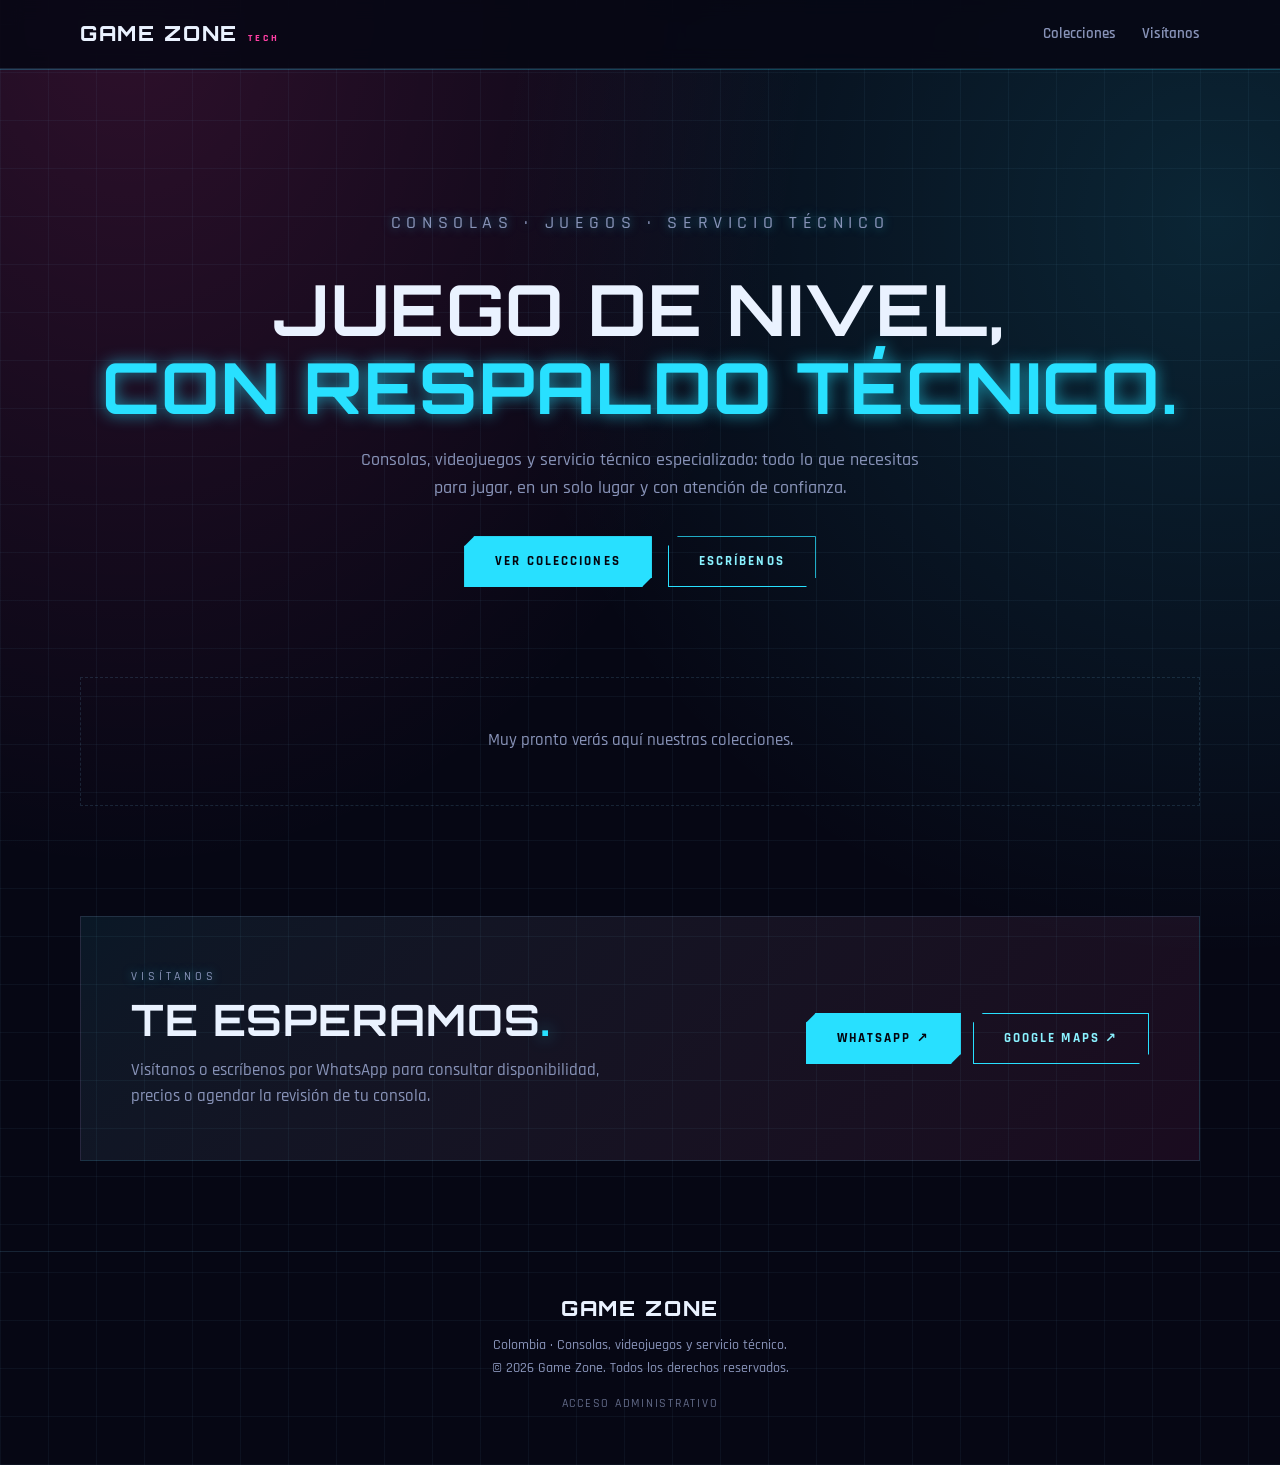
==== index.html @ cf14e3f2 "primera version web para GAMEBOX" ====
<!DOCTYPE html>
<html lang="es">
<head>
  <meta charset="UTF-8">
  <meta name="viewport" content="width=device-width, initial-scale=1.0">
  <meta name="theme-color" content="#060714">
  <meta name="description" content="Game Zone, Colombia. Consolas, videojuegos y servicio técnico.">
  <title>Game Zone | Colombia</title>
  <link rel="preconnect" href="https://fonts.googleapis.com">
  <link rel="preconnect" href="https://fonts.gstatic.com" crossorigin>
  <link href="https://fonts.googleapis.com/css2?family=Orbitron:wght@600;700;800&family=Rajdhani:wght@400;500;600;700&display=swap" rel="stylesheet">
  <link rel="stylesheet" href="Styles/index.css">
</head>
<body>
  <header>
    <div class="wrap">
      <a class="brand" href="#inicio">GAME ZONE<small>TECH</small></a>
      <nav aria-label="Navegación principal">
        <a href="#colecciones">Colecciones</a>
        <a href="#visitanos">Visítanos</a>
      </nav>
    </div>
  </header>

  <main id="inicio">
    <section class="hero wrap">
      <p class="eyebrow">CONSOLAS · JUEGOS · SERVICIO TÉCNICO</p>
      <h1><span class="plain" data-s="hero_title_1">Juego de nivel,</span><br><span data-s="hero_title_2">con respaldo técnico.</span></h1>
      <p data-s="hero_text">Consolas, videojuegos y servicio técnico especializado: todo lo que necesitas para jugar, en un solo lugar y con atención de confianza.</p>
      <a class="btn solid" href="#colecciones">Ver colecciones</a>
      <a class="btn" id="wa-hero" href="#visitanos">Escríbenos</a>
    </section>

    <section id="colecciones" class="wrap" aria-label="Colecciones">
      <div class="blocks" id="blocks"><p class="empty">Cargando colecciones…</p></div>
    </section>

    <section id="visitanos" class="wrap pad">
      <div class="visit">
        <div>
          <p class="eyebrow">VISÍTANOS</p>
          <h2>Te esperamos<span>.</span></h2>
          <p data-s="visit_text">Visítanos o escríbenos por WhatsApp para consultar disponibilidad, precios o agendar la revisión de tu consola.</p>
        </div>
        <div class="links">
          <a id="wa-link" class="btn solid" target="_blank" rel="noopener noreferrer" href="#">WhatsApp ↗</a>
          <a class="btn" target="_blank" rel="noopener noreferrer" href="https://www.google.com/maps">Google Maps ↗</a>
        </div>
      </div>
    </section>
  </main>

  <footer>
    <div class="wrap">
      <a class="brand" href="#inicio">GAME ZONE</a>
      <p>Colombia · Consolas, videojuegos y servicio técnico.</p>
      <p>&copy; <span id="year"></span> Game Zone. Todos los derechos reservados.</p>
      <a class="admin-link" href="admin.html">Acceso administrativo</a>
    </div>
  </footer>

  <script src="Scripts/config.js"></script>
  <script src="Scripts/shop.js"></script>
  <script src="Scripts/index.js"></script>
</body>
</html>
---- Styles/index.css ----
:root {
  --bg: #060714; --surface: #0e1024; --line: rgba(130, 210, 255, .14);
  --text: #eaf2ff; --muted: #8893b8;
  --gold: #28e0ff; --gold-2: #8af2ff; --blue: #ff3fa4; --green: #7dff4d;
  --serif: "Orbitron", "Rajdhani", system-ui, sans-serif;
  --sans: "Rajdhani", system-ui, -apple-system, "Segoe UI", sans-serif;
}
* { box-sizing: border-box; margin: 0; }
[hidden] { display: none !important; }
html { scroll-behavior: smooth; }
body { background: var(--bg); color: var(--text); font: 500 16.5px/1.6 var(--sans);
  background-image:
    repeating-linear-gradient(0deg, rgba(130,210,255,.05) 0 1px, transparent 1px 48px),
    repeating-linear-gradient(90deg, rgba(130,210,255,.05) 0 1px, transparent 1px 48px),
    radial-gradient(ellipse at 10% 0%, color-mix(in srgb, var(--blue) 16%, transparent), transparent 42%),
    radial-gradient(ellipse at 95% 15%, color-mix(in srgb, var(--gold) 14%, transparent), transparent 42%); }
a { color: inherit; text-decoration: none; }
.wrap { width: min(1120px, 100% - 40px); margin-inline: auto; }
.eyebrow { font-size: .76rem; letter-spacing: .32em; text-transform: uppercase; color: var(--gold); font-weight: 700; text-shadow: 0 0 10px color-mix(in srgb, var(--gold) 50%, transparent); }
h1, h2, h3 { font-family: var(--serif); font-weight: 700; line-height: 1.1; text-transform: uppercase; letter-spacing: .02em; }
h2 { font-size: clamp(1.9rem, 4.5vw, 2.7rem); margin: 10px 0 14px; }
h2 span, h1 span { color: var(--gold); text-shadow: 0 0 16px color-mix(in srgb, var(--gold) 65%, transparent); }

header { position: sticky; top: 0; z-index: 20; background: rgba(6,7,20,.88); backdrop-filter: blur(10px); border-bottom: 1px solid var(--line); box-shadow: 0 1px 0 color-mix(in srgb, var(--gold) 25%, transparent); }
header .wrap { display: flex; align-items: center; justify-content: space-between; height: 68px; }
.brand { font-family: var(--serif); font-size: 1.3rem; font-weight: 800; letter-spacing: .08em; }
.brand small { font: 700 .6rem var(--sans); letter-spacing: .3em; color: var(--blue); margin-left: 10px; }
nav { display: flex; gap: 26px; font-size: .92rem; font-weight: 600; color: var(--muted); }
nav a:hover { color: var(--gold-2); }

.hero { padding: clamp(70px, 12vw, 140px) 0 clamp(50px, 8vw, 90px); text-align: center; }
.hero h1 { font-size: clamp(2.3rem, 7vw, 4.4rem); margin: 18px 0 20px; }
.hero p { max-width: 560px; margin: 0 auto 34px; color: var(--muted); font-size: 1.1rem; font-weight: 500; }
.btn { display: inline-block; padding: 14px 30px; border: 1px solid var(--gold); color: var(--gold-2); font-size: .82rem; letter-spacing: .16em; text-transform: uppercase; font-weight: 700; cursor: pointer; background: none; transition: .25s; font-family: var(--sans); clip-path: polygon(10px 0, 100% 0, 100% calc(100% - 10px), calc(100% - 10px) 100%, 0 100%, 0 10px); }
.btn:hover { background: var(--gold); color: #04060f; box-shadow: 0 0 26px color-mix(in srgb, var(--gold) 55%, transparent); }
.btn.solid { background: var(--gold); color: #04060f; }
.btn.solid:hover { background: var(--gold-2); }
.hero .btn + .btn { margin-left: 12px; }

.blocks { display: grid; grid-template-columns: repeat(3, 1fr); gap: 22px; padding-bottom: 90px; }
.block { --accent: var(--gold); position: relative; display: flex; flex-direction: column; padding: 38px 32px 32px; min-height: 340px; background: linear-gradient(180deg, var(--surface), #090a1a); border: 1px solid var(--line); border-top: 2px solid var(--accent); transition: transform .3s, border-color .3s, box-shadow .3s; cursor: pointer; text-align: left; color: inherit; font: inherit; clip-path: polygon(0 0, 100% 0, 100% calc(100% - 18px), calc(100% - 18px) 100%, 0 100%); }
.block:hover { transform: translateY(-6px); border-color: var(--accent); box-shadow: 0 18px 50px -18px var(--accent); }
.block .num { font: 700 .78rem var(--sans); letter-spacing: .3em; color: var(--accent); }
.block h3 { font-size: 1.8rem; margin: 22px 0 14px; }
.block p { color: var(--muted); font-size: .97rem; font-weight: 500; flex: 1; }
.block .more { margin-top: 26px; font-size: .78rem; letter-spacing: .18em; text-transform: uppercase; color: var(--accent); font-weight: 700; }
.b-green { --accent: var(--green); } .b-blue { --accent: var(--blue); } .b-gold { --accent: var(--gold); }

section.pad { padding: 20px 0 90px; }
.tabs { display: flex; flex-wrap: wrap; gap: 10px; margin: 26px 0 30px; }
.tab { padding: 9px 20px; border: 1px solid var(--line); background: none; color: var(--muted); font: 600 .88rem var(--sans); cursor: pointer; border-radius: 2px; transition: .2s; }
.tab:hover { color: var(--text); }
.tab[aria-selected="true"] { border-color: var(--gold); color: var(--gold-2); background: color-mix(in srgb, var(--gold) 10%, transparent); }
.grid { display: grid; grid-template-columns: repeat(auto-fill, minmax(230px, 1fr)); gap: 20px; }
.card { background: var(--surface); border: 1px solid var(--line); display: flex; flex-direction: column; }
.card .img { aspect-ratio: 1; display: grid; place-items: center; background: #0a0c1c; font: 700 2.4rem var(--serif); color: var(--gold); overflow: hidden; }
.card img { width: 100%; height: 100%; object-fit: cover; }
.card .body { padding: 18px; display: flex; flex-direction: column; gap: 6px; flex: 1; }
.card h4 { font: 700 1.15rem var(--serif); text-transform: none; letter-spacing: 0; }
.card .desc { color: var(--muted); font-size: .9rem; font-weight: 500; flex: 1; }
.card .price { color: var(--gold-2); font-weight: 700; margin-top: 6px; }
.card a { margin-top: 12px; text-align: center; padding: 10px; border: 1px solid var(--line); font-size: .78rem; letter-spacing: .14em; text-transform: uppercase; color: var(--muted); transition: .2s; }
.card a:hover { border-color: var(--green); color: var(--green); }
.empty { grid-column: 1 / -1; padding: 50px 20px; text-align: center; border: 1px dashed var(--line); color: var(--muted); }

.visit { display: grid; grid-template-columns: 1fr 1fr; gap: 40px; align-items: center; padding: 50px; border: 1px solid var(--line); background: linear-gradient(135deg, color-mix(in srgb, var(--gold) 8%, transparent), color-mix(in srgb, var(--blue) 8%, transparent)); }
.visit p { color: var(--muted); font-weight: 500; }
.visit .links { display: flex; flex-wrap: wrap; gap: 12px; justify-content: flex-end; }

footer { padding: 40px 0 50px; border-top: 1px solid var(--line); text-align: center; color: var(--muted); font-size: .9rem; font-weight: 500; }
footer .brand { display: block; margin-bottom: 8px; color: var(--text); }

.gate { position: fixed; inset: 0; z-index: 100; display: grid; place-items: center; padding: 20px; background: rgba(3,4,10,.97); }
.gate-box { max-width: 440px; text-align: center; padding: 44px 34px; border: 1px solid var(--gold); background: var(--surface); box-shadow: 0 0 40px color-mix(in srgb, var(--gold) 25%, transparent); }
.gate-box h2 { font-size: 2rem; margin: 14px 0 12px; }
.gate-box p { color: var(--muted); margin-bottom: 26px; font-size: .95rem; }
.gate-box .btn + .btn { margin-left: 8px; }

@media (max-width: 900px) {
  .blocks { grid-template-columns: 1fr; } .block { min-height: 0; }
  .visit { grid-template-columns: 1fr; padding: 30px 24px; } .visit .links { justify-content: flex-start; }
  nav { gap: 16px; } .brand small { display: none; }
}
@media (max-width: 520px) { nav a:nth-child(3) { display: none; } .hero .btn + .btn { margin: 12px 0 0; } }

footer .admin-link { display: inline-block; margin-top: 14px; font-size: .78rem; letter-spacing: .14em; text-transform: uppercase; color: var(--muted); opacity: .7; transition: .2s; }
footer .admin-link:hover { color: var(--gold-2); opacity: 1; }

h1 span.plain { color: inherit; text-shadow: none; }
.card button.add { margin-top: 12px; padding: 10px; border: 1px solid var(--line); background: none; color: var(--muted); font: 700 .78rem var(--sans); letter-spacing: .14em; text-transform: uppercase; cursor: pointer; transition: .2s; }
.card button.add:hover { border-color: var(--green); color: var(--green); }

/* Mi pedido */
.cart-fab { position: fixed; right: 20px; bottom: 20px; z-index: 40; display: flex; align-items: center; gap: 10px; padding: 14px 22px; background: var(--gold); color: #04060f; border: 0; font: 700 .82rem var(--sans); letter-spacing: .12em; text-transform: uppercase; cursor: pointer; box-shadow: 0 10px 30px rgba(0,0,0,.5), 0 0 22px color-mix(in srgb, var(--gold) 50%, transparent); }
.cart-fab span { display: inline-grid; place-items: center; min-width: 24px; height: 24px; padding: 0 6px; border-radius: 999px; background: #04060f; color: var(--gold-2); font-size: .8rem; }
.backdrop { position: fixed; inset: 0; z-index: 60; background: rgba(0,0,0,.65); }
.cart { position: fixed; top: 0; right: 0; bottom: 0; z-index: 70; width: min(420px, 100%); padding: 24px; overflow-y: auto; background: var(--surface); border-left: 1px solid var(--gold); box-shadow: -10px 0 40px rgba(0,0,0,.5); }
.cart-head { display: flex; justify-content: space-between; align-items: center; margin-bottom: 18px; }
.cart-head h3 { font-size: 1.5rem; }
.icon-btn { background: none; border: 1px solid var(--line); color: var(--muted); width: 34px; height: 34px; cursor: pointer; font-size: .9rem; }
.icon-btn:hover { color: var(--gold-2); border-color: var(--gold); }
.cart-items { display: grid; gap: 12px; margin-bottom: 20px; }
.cart-empty { color: var(--muted); text-align: center; padding: 30px 0; }
.cart-line { display: grid; grid-template-columns: 1fr auto; gap: 4px 12px; padding-bottom: 12px; border-bottom: 1px solid var(--line); }
.cart-line strong { font: 600 1.05rem var(--sans); }
.cart-line .line-price { color: var(--gold-2); font-weight: 700; text-align: right; }
.cart-line .line-variant { display: block; font-size: .8rem; color: var(--muted); }
.qty { display: flex; align-items: center; gap: 8px; color: var(--muted); font-size: .85rem; }
.qty button { width: 28px; height: 28px; background: none; border: 1px solid var(--line); color: var(--text); cursor: pointer; }
.qty button:hover { border-color: var(--gold); color: var(--gold-2); }
.qty .remove { width: auto; padding: 0 10px; font-size: .75rem; color: var(--muted); }
.order-form { display: grid; gap: 14px; }
.field { display: flex; flex-direction: column; gap: 6px; }
.field label { font-size: .78rem; letter-spacing: .04em; color: var(--muted); font-weight: 600; }
.field input, .field textarea { width: 100%; padding: 11px 13px; background: #060714; border: 1px solid var(--line); color: var(--text); font: inherit; border-radius: 0; }
.field input:focus, .field textarea:focus { outline: none; border-color: var(--gold); box-shadow: 0 0 0 1px color-mix(in srgb, var(--gold) 50%, transparent); }
.field textarea { resize: vertical; }
.cart-total { display: flex; justify-content: space-between; align-items: baseline; padding-top: 6px; color: var(--muted); }
.cart-total strong { font: 700 1.6rem var(--serif); color: var(--gold-2); }
.btn.full { width: 100%; text-align: center; }
.btn:disabled { opacity: .5; cursor: not-allowed; }
.form-msg { min-height: 1.2em; font-size: .88rem; color: var(--muted); }
.form-msg[data-state="error"] { color: var(--blue); }
.cart-note { font-size: .76rem; color: var(--muted); }
.order-done { display: grid; gap: 14px; text-align: center; padding-top: 20px; }
.order-done h3 { font-size: 2.1rem; color: var(--gold-2); letter-spacing: .08em; }
.order-done p { color: var(--muted); }


/* Datos de entrega y pago en el carrito */
.field select { width: 100%; padding: 11px 13px; background: #060714; border: 1px solid var(--line); color: var(--text); font: inherit; border-radius: 0; }
.field select:focus { outline: none; border-color: var(--gold); }
.check-line { display: flex; align-items: center; gap: 10px; font-size: .85rem; color: var(--muted); cursor: pointer; }
.check-line input { width: 16px; height: 16px; accent-color: var(--gold); }
.delivery-fields { display: grid; gap: 14px; }
.pay-note { font-size: .75rem; color: var(--muted); }
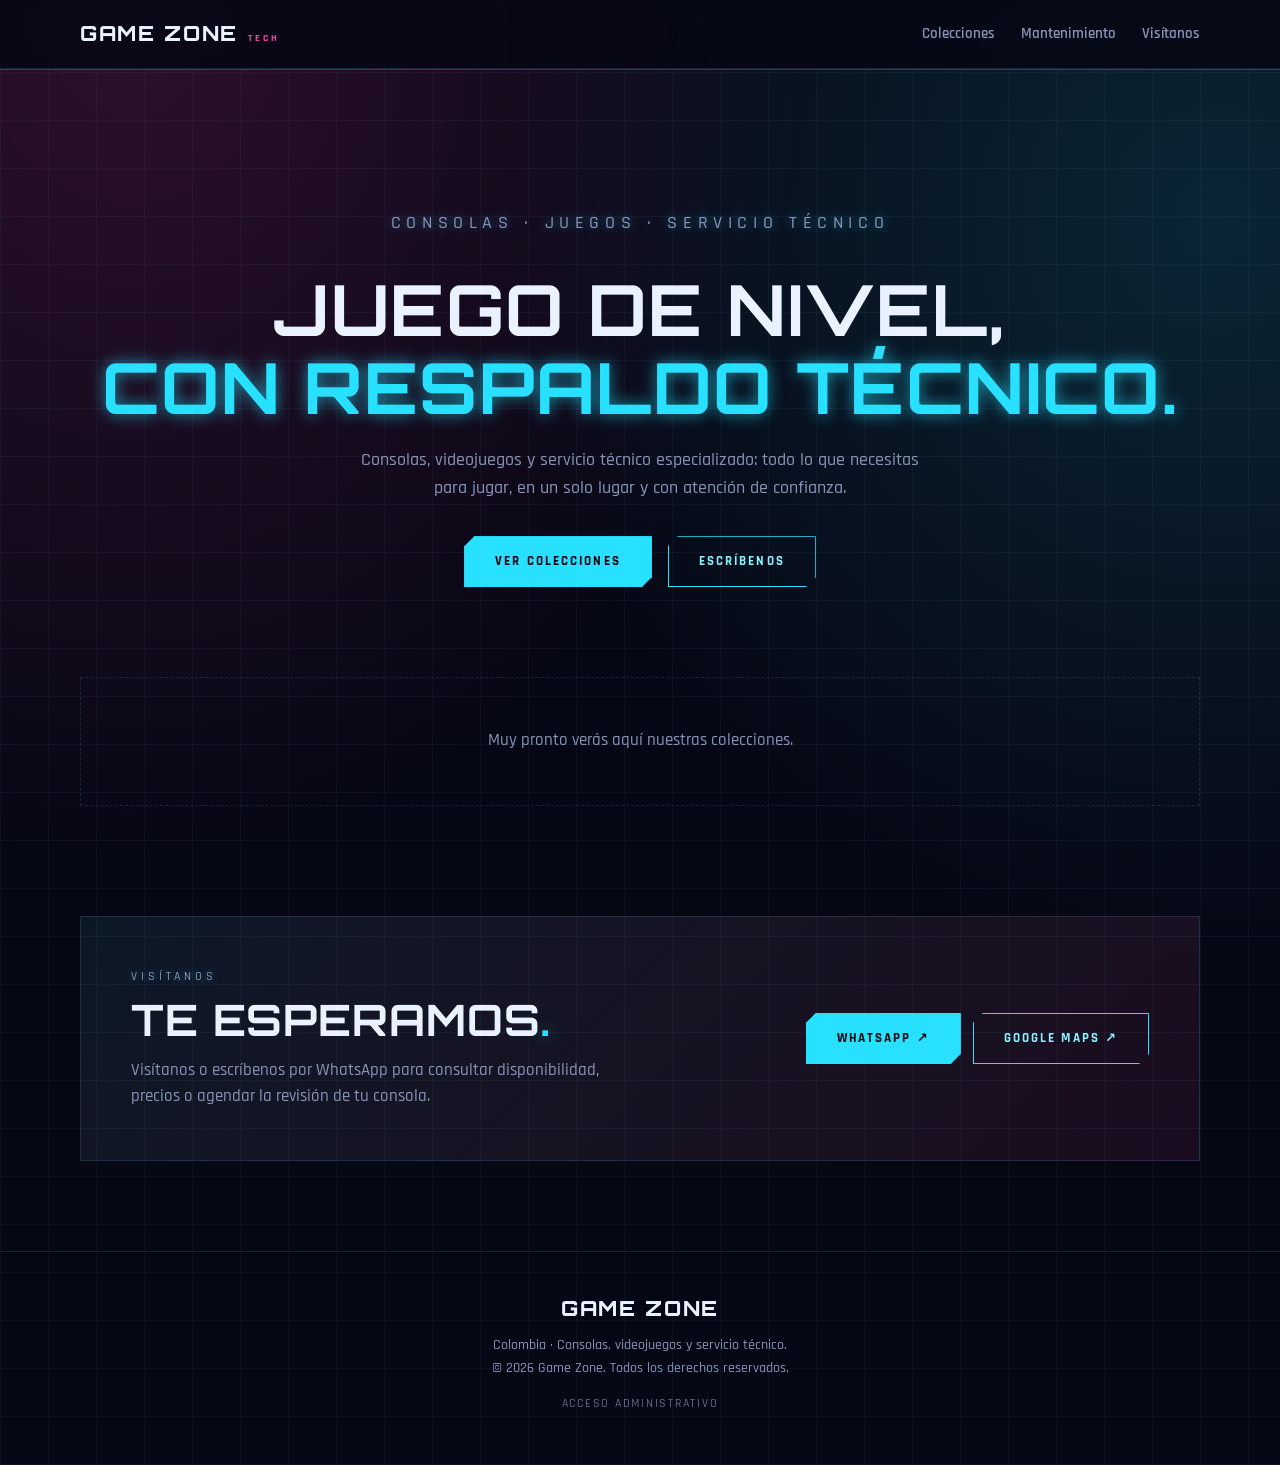
==== commit d075f21a: "agregar seccion de pedido de mantenimiento" ====
--- a/index.html
+++ b/index.html
@@ -17,7 +17,8 @@
       <a class="brand" href="#inicio">GAME ZONE<small>TECH</small></a>
       <nav aria-label="Navegación principal">
         <a href="#colecciones">Colecciones</a>
-        <a href="#visitanos">Visítanos</a>
+        <a href="mantenimiento.html">Mantenimiento</a>
+        <a href="#visitanos" class="nav-hide-mobile">Visítanos</a>
       </nav>
     </div>
   </header>
--- a/Styles/index.css
+++ b/Styles/index.css
@@ -81,7 +81,7 @@
   .visit { grid-template-columns: 1fr; padding: 30px 24px; } .visit .links { justify-content: flex-start; }
   nav { gap: 16px; } .brand small { display: none; }
 }
-@media (max-width: 520px) { nav a:nth-child(3) { display: none; } .hero .btn + .btn { margin: 12px 0 0; } }
+@media (max-width: 520px) { .nav-hide-mobile { display: none; } .hero .btn + .btn { margin: 12px 0 0; } }
 
 footer .admin-link { display: inline-block; margin-top: 14px; font-size: .78rem; letter-spacing: .14em; text-transform: uppercase; color: var(--muted); opacity: .7; transition: .2s; }
 footer .admin-link:hover { color: var(--gold-2); opacity: 1; }
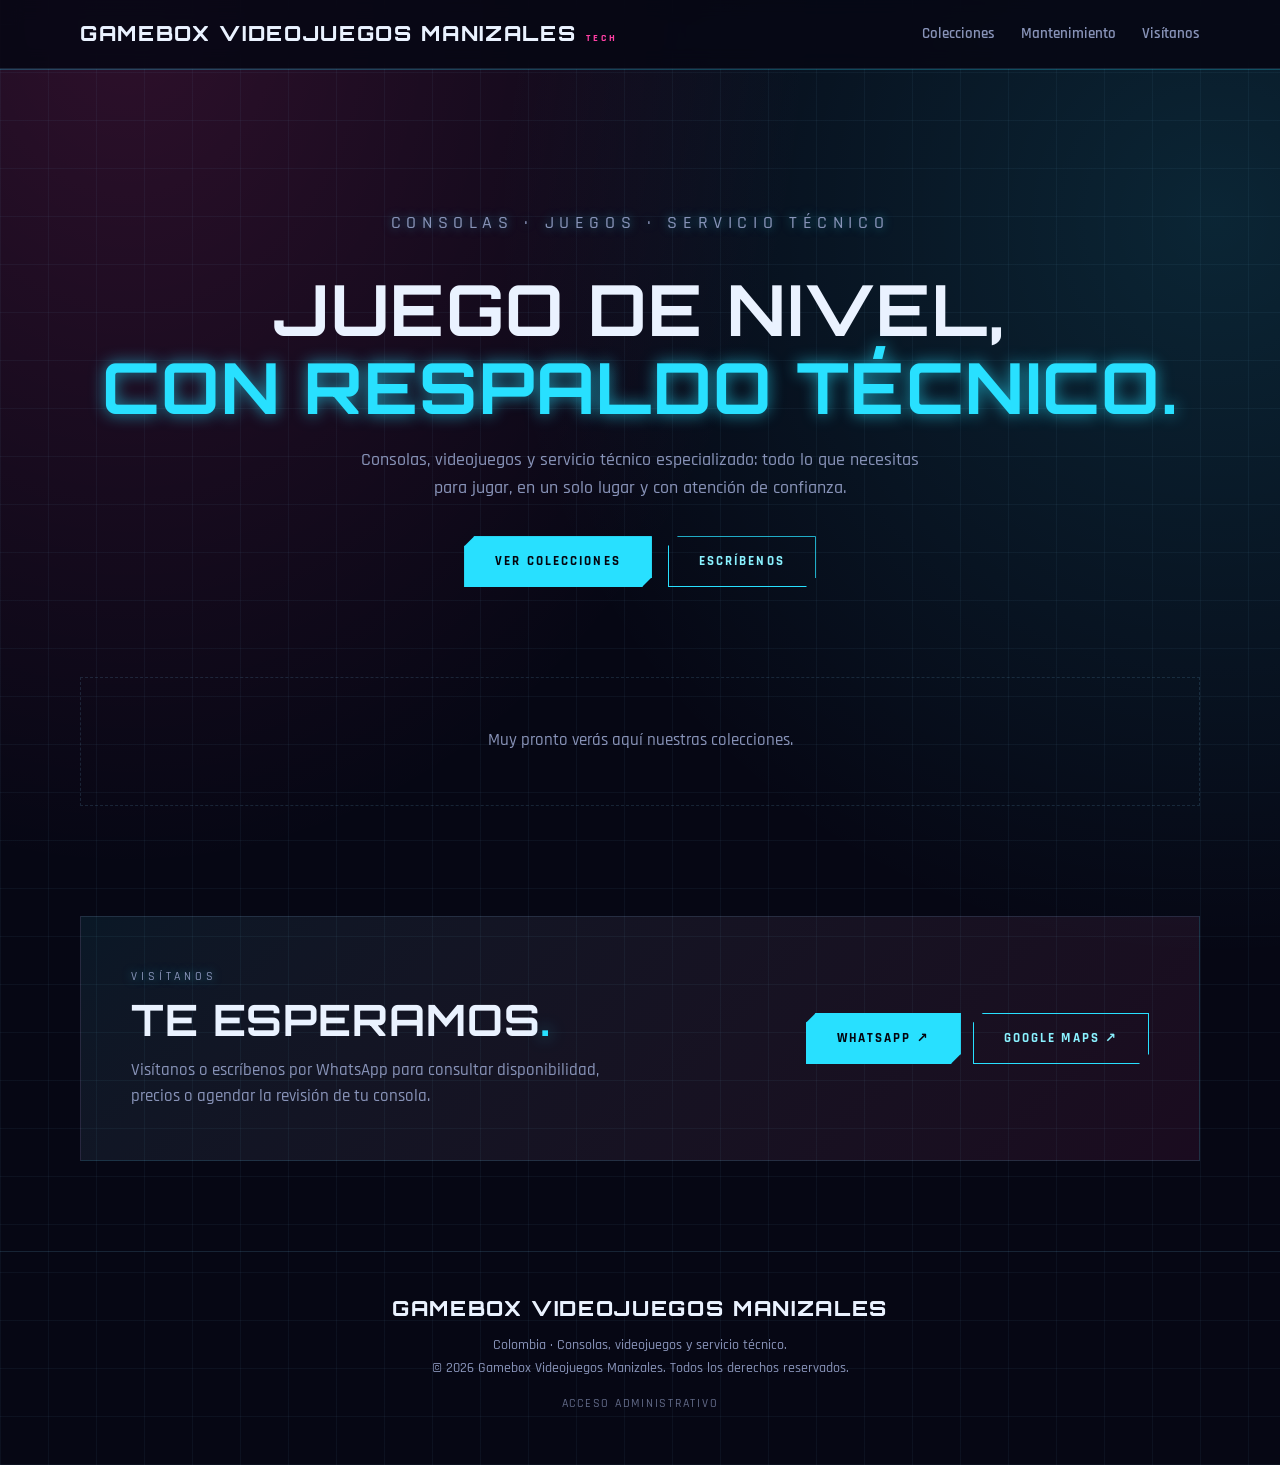
==== commit 1c8804ed: "cambio de nombre en la pagina" ====
--- a/index.html
+++ b/index.html
@@ -4,8 +4,8 @@
   <meta charset="UTF-8">
   <meta name="viewport" content="width=device-width, initial-scale=1.0">
   <meta name="theme-color" content="#060714">
-  <meta name="description" content="Game Zone, Colombia. Consolas, videojuegos y servicio técnico.">
-  <title>Game Zone | Colombia</title>
+  <meta name="description" content="Gamebox Videojuegos Manizales, Colombia. Consolas, videojuegos y servicio técnico.">
+  <title>Gamebox Videojuegos Manizales | Colombia</title>
   <link rel="preconnect" href="https://fonts.googleapis.com">
   <link rel="preconnect" href="https://fonts.gstatic.com" crossorigin>
   <link href="https://fonts.googleapis.com/css2?family=Orbitron:wght@600;700;800&family=Rajdhani:wght@400;500;600;700&display=swap" rel="stylesheet">
@@ -14,7 +14,7 @@
 <body>
   <header>
     <div class="wrap">
-      <a class="brand" href="#inicio">GAME ZONE<small>TECH</small></a>
+      <a class="brand" href="#inicio">GAMEBOX VIDEOJUEGOS MANIZALES<small>TECH</small></a>
       <nav aria-label="Navegación principal">
         <a href="#colecciones">Colecciones</a>
         <a href="mantenimiento.html">Mantenimiento</a>
@@ -53,9 +53,9 @@
 
   <footer>
     <div class="wrap">
-      <a class="brand" href="#inicio">GAME ZONE</a>
+      <a class="brand" href="#inicio">GAMEBOX VIDEOJUEGOS MANIZALES</a>
       <p>Colombia · Consolas, videojuegos y servicio técnico.</p>
-      <p>&copy; <span id="year"></span> Game Zone. Todos los derechos reservados.</p>
+      <p>&copy; <span id="year"></span> Gamebox Videojuegos Manizales. Todos los derechos reservados.</p>
       <a class="admin-link" href="admin.html">Acceso administrativo</a>
     </div>
   </footer>
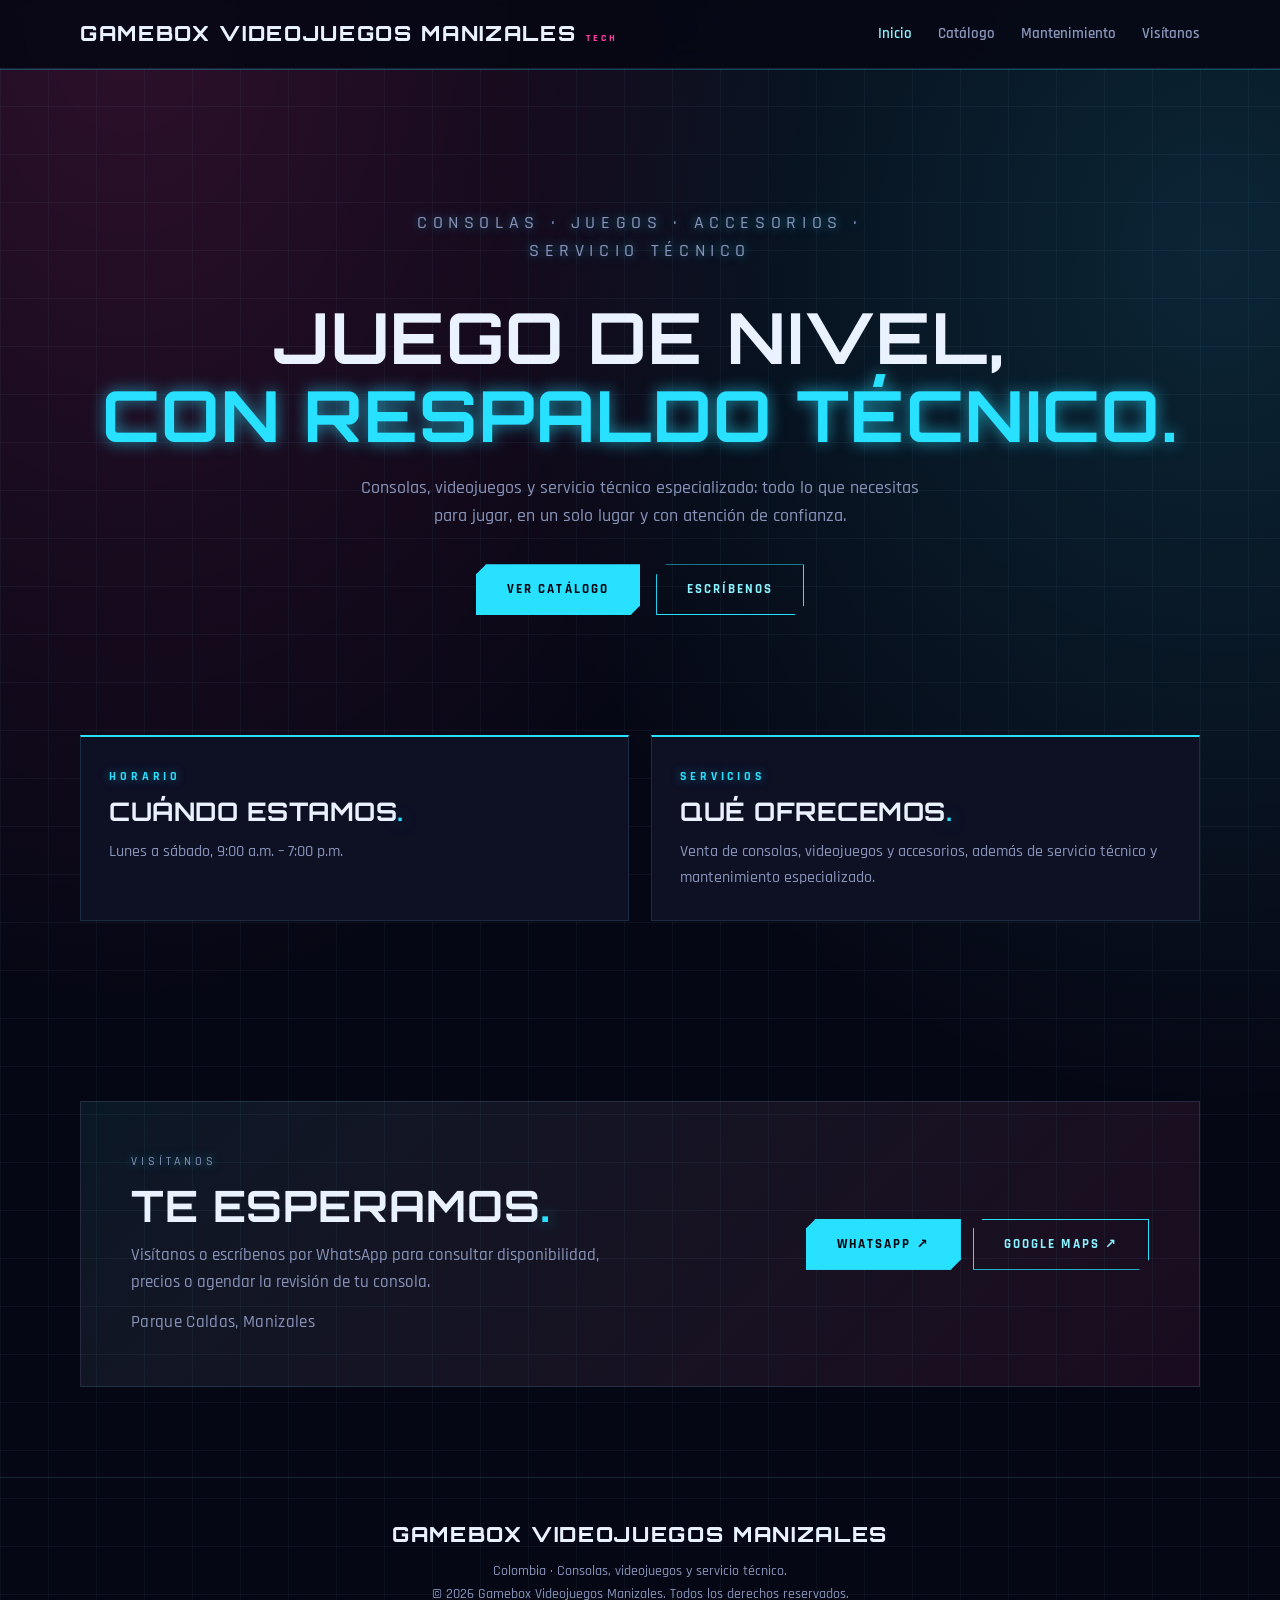
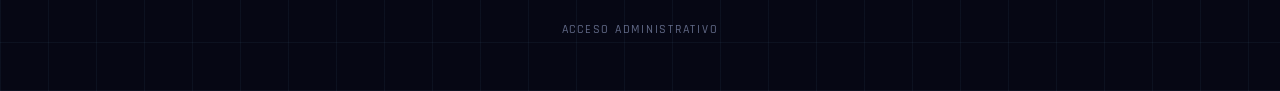
==== commit e8d0d04a: "nueva estructura de pagina" ====
--- a/index.html
+++ b/index.html
@@ -4,7 +4,7 @@
   <meta charset="UTF-8">
   <meta name="viewport" content="width=device-width, initial-scale=1.0">
   <meta name="theme-color" content="#060714">
-  <meta name="description" content="Gamebox Videojuegos Manizales, Colombia. Consolas, videojuegos y servicio técnico.">
+  <meta name="description" content="Gamebox Videojuegos Manizales, Colombia. Consolas, videojuegos, accesorios y servicio técnico.">
   <title>Gamebox Videojuegos Manizales | Colombia</title>
   <link rel="preconnect" href="https://fonts.googleapis.com">
   <link rel="preconnect" href="https://fonts.gstatic.com" crossorigin>
@@ -14,9 +14,10 @@
 <body>
   <header>
     <div class="wrap">
-      <a class="brand" href="#inicio">GAMEBOX VIDEOJUEGOS MANIZALES<small>TECH</small></a>
+      <a class="brand" href="index.html"><span class="brand-full">GAMEBOX VIDEOJUEGOS MANIZALES</span><span class="brand-short">GAMEBOX</span><small>TECH</small></a>
       <nav aria-label="Navegación principal">
-        <a href="#colecciones">Colecciones</a>
+        <a href="index.html" aria-current="page">Inicio</a>
+        <a href="catalogo.html">Catálogo</a>
         <a href="mantenimiento.html">Mantenimiento</a>
         <a href="#visitanos" class="nav-hide-mobile">Visítanos</a>
       </nav>
@@ -25,15 +26,26 @@
 
   <main id="inicio">
     <section class="hero wrap">
-      <p class="eyebrow">CONSOLAS · JUEGOS · SERVICIO TÉCNICO</p>
+      <p class="eyebrow">CONSOLAS · JUEGOS · ACCESORIOS · SERVICIO TÉCNICO</p>
       <h1><span class="plain" data-s="hero_title_1">Juego de nivel,</span><br><span data-s="hero_title_2">con respaldo técnico.</span></h1>
       <p data-s="hero_text">Consolas, videojuegos y servicio técnico especializado: todo lo que necesitas para jugar, en un solo lugar y con atención de confianza.</p>
-      <a class="btn solid" href="#colecciones">Ver colecciones</a>
+      <a class="btn solid" href="catalogo.html">Ver catálogo</a>
       <a class="btn" id="wa-hero" href="#visitanos">Escríbenos</a>
     </section>
 
-    <section id="colecciones" class="wrap" aria-label="Colecciones">
-      <div class="blocks" id="blocks"><p class="empty">Cargando colecciones…</p></div>
+    <section id="horario" class="wrap pad" aria-label="Horario y servicios">
+      <div class="info-grid">
+        <div class="info-card">
+          <p class="eyebrow">HORARIO</p>
+          <h2>Cuándo estamos<span>.</span></h2>
+          <p data-s="horario">Lunes a sábado, 9:00 a.m. – 7:00 p.m.</p>
+        </div>
+        <div class="info-card">
+          <p class="eyebrow">SERVICIOS</p>
+          <h2>Qué ofrecemos<span>.</span></h2>
+          <p data-s="servicios_text">Venta de consolas, videojuegos y accesorios, además de servicio técnico y mantenimiento especializado.</p>
+        </div>
+      </div>
     </section>
 
     <section id="visitanos" class="wrap pad">
@@ -42,10 +54,11 @@
           <p class="eyebrow">VISÍTANOS</p>
           <h2>Te esperamos<span>.</span></h2>
           <p data-s="visit_text">Visítanos o escríbenos por WhatsApp para consultar disponibilidad, precios o agendar la revisión de tu consola.</p>
+          <p class="visit-address" data-s="address">Parque Caldas, Manizales</p>
         </div>
         <div class="links">
           <a id="wa-link" class="btn solid" target="_blank" rel="noopener noreferrer" href="#">WhatsApp ↗</a>
-          <a class="btn" target="_blank" rel="noopener noreferrer" href="https://www.google.com/maps">Google Maps ↗</a>
+          <a class="btn" target="_blank" rel="noopener noreferrer" href="https://www.google.com/maps/search/?api=1&query=Parque+Caldas%2C+Manizales">Google Maps ↗</a>
         </div>
       </div>
     </section>
@@ -53,7 +66,7 @@
 
   <footer>
     <div class="wrap">
-      <a class="brand" href="#inicio">GAMEBOX VIDEOJUEGOS MANIZALES</a>
+      <a class="brand" href="index.html">GAMEBOX VIDEOJUEGOS MANIZALES</a>
       <p>Colombia · Consolas, videojuegos y servicio técnico.</p>
       <p>&copy; <span id="year"></span> Gamebox Videojuegos Manizales. Todos los derechos reservados.</p>
       <a class="admin-link" href="admin.html">Acceso administrativo</a>
--- a/Styles/index.css
+++ b/Styles/index.css
@@ -23,10 +23,26 @@
 
 header { position: sticky; top: 0; z-index: 20; background: rgba(6,7,20,.88); backdrop-filter: blur(10px); border-bottom: 1px solid var(--line); box-shadow: 0 1px 0 color-mix(in srgb, var(--gold) 25%, transparent); }
 header .wrap { display: flex; align-items: center; justify-content: space-between; height: 68px; }
-.brand { font-family: var(--serif); font-size: 1.3rem; font-weight: 800; letter-spacing: .08em; }
+.brand { font-family: var(--serif); font-size: 1.3rem; font-weight: 800; letter-spacing: .08em; white-space: nowrap; }
 .brand small { font: 700 .6rem var(--sans); letter-spacing: .3em; color: var(--blue); margin-left: 10px; }
+.brand .brand-short { display: none; }
+@media (max-width: 640px) {
+  .brand { font-size: 1.05rem; }
+  .brand .brand-full { display: none; }
+  .brand .brand-short { display: inline; }
+}
 nav { display: flex; gap: 26px; font-size: .92rem; font-weight: 600; color: var(--muted); }
 nav a:hover { color: var(--gold-2); }
+nav a[aria-current="page"] { color: var(--gold-2); }
+
+/* Horario y servicios (Inicio) */
+.info-grid { display: grid; grid-template-columns: 1fr 1fr; gap: 22px; padding: 10px 0 70px; }
+.info-card { padding: 30px 28px; background: var(--surface); border: 1px solid var(--line); border-top: 2px solid var(--gold); }
+.info-card h2 { font-size: 1.6rem; }
+.info-card p:not(.eyebrow) { color: var(--muted); font-size: 1rem; font-weight: 500; }
+@media (max-width: 760px) { .info-grid { grid-template-columns: 1fr; } }
+
+.visit-address { margin-top: 14px; font-weight: 600; color: var(--gold-2); letter-spacing: .02em; }
 
 .hero { padding: clamp(70px, 12vw, 140px) 0 clamp(50px, 8vw, 90px); text-align: center; }
 .hero h1 { font-size: clamp(2.3rem, 7vw, 4.4rem); margin: 18px 0 20px; }
